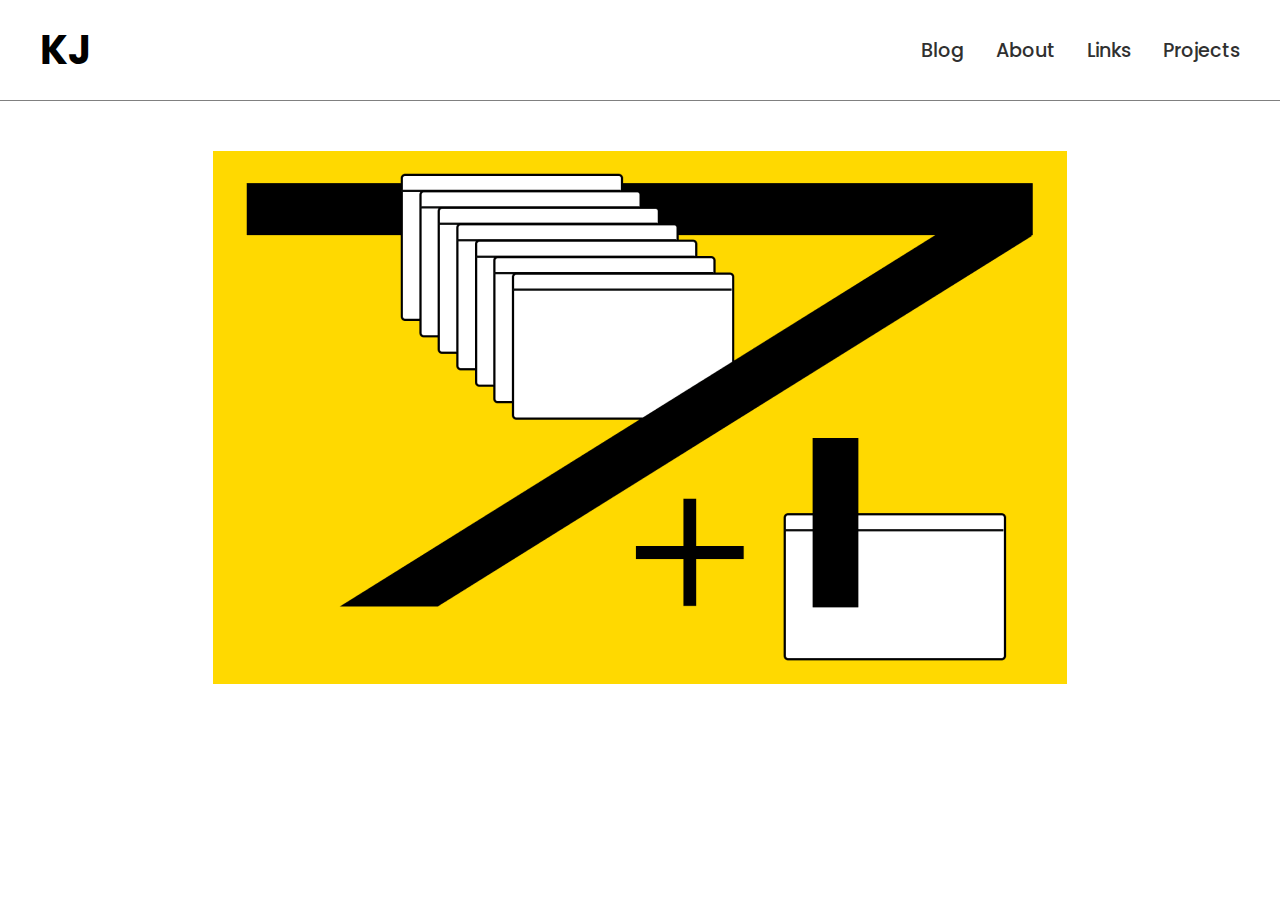
==== pages/index.html @ 1e933be9 "Commit to get things going" ====
<!DOCTYPE html>
<html lang="en">
<head>
    <meta charset="UTF-8">
    <meta http-equiv="X-UA-Compatible" content="IE=edge">
    <meta name="viewport" content="width=device-width, initial-scale=1.0">

    <!-- FONTS -->
    <link rel="stylesheet" href="font-stuffs\Butler_Stencil_Webfont\stylesheet.css">

    <link rel="preconnect" href="https://fonts.googleapis.com">
    <link rel="preconnect" href="https://fonts.gstatic.com" crossorigin>
    <link href="https://fonts.googleapis.com/css2?family=Amiri:ital@0;1&family=Poppins:wght@100;200;300;400;500;600;700;800;900&family=Space+Mono:wght@400;700&display=swap" rel="stylesheet">
    <link href='https://unpkg.com/boxicons@2.1.2/css/boxicons.min.css' rel='stylesheet'>

    <link rel="stylesheet" type="text/css" href="styles.css">
    <title>KJdotIO Blog</title>
</head>
<body>
    <nav class="navbar">
        <h1 class="logo">KJ</h1>
        <ul class="nav_items">
            <li class="nav_item desktop"><a class="nav_link" href="#">Blog</a></li>
            <li class="nav_item desktop"><a class="nav_link" href="#">About</a></li>
            <li class="nav_item desktop"><a class="nav_link" href="#">Links</a></li>
            <li class="nav_item desktop"><a class="nav_link" href="#">Projects</a></li>
            <li class="nav_item mobile"><i class="bx bx-menu"></i></li>
            
        </ul>
    </nav>

    <main>
        <div class="landingimage-container">
            <img src="../assets/landingpage_img.png" alt="" class="landingimage">
        </div>
    </main>
</body>
</html>
---- pages/styles.css ----
* {
  -webkit-box-sizing: border-box;
          box-sizing: border-box;
  margin: 0;
  padding: 0;
}

body {
  min-height: 100vh;
}

li {
  list-style-type: none;
}

main {
  margin: 50px 0px;
}

/* ===== Variables ===== */
/* ===== Fonts and Text ===== */
/* ===== Mixins ===== */
/* ===== Navbar Stuff ===== */
.navbar {
  font-family: "Poppins";
  display: -webkit-box;
  display: -ms-flexbox;
  display: flex;
  -webkit-box-align: center;
      -ms-flex-align: center;
          align-items: center;
  border-bottom: 1px solid gray;
  padding: 20px 40px;
}

.navbar .nav_items {
  display: -webkit-box;
  display: -ms-flexbox;
  display: flex;
}

.navbar .nav_link {
  display: none;
  text-decoration: none;
  color: #303030;
  font-size: 1.2rem;
  margin-left: 2rem;
  font-weight: 500;
}

.navbar .mobile {
  display: -webkit-box;
  display: -ms-flexbox;
  display: flex;
  -webkit-box-align: center;
      -ms-flex-align: center;
          align-items: center;
  font-size: 2.5rem;
}

.logo {
  margin-right: auto;
  font-size: 2.5rem;
}

/* ===== Landing Page Stuff ===== */
.landingimage-container {
  display: -webkit-box;
  display: -ms-flexbox;
  display: flex;
  -webkit-box-pack: center;
      -ms-flex-pack: center;
          justify-content: center;
}

.landingimage-container .landingimage {
  max-width: 100%;
}

@media (min-width: 768px) {
  .navbar .nav_link {
    display: block;
  }
  .navbar .mobile {
    display: none;
  }
}
/*# sourceMappingURL=styles.css.map */
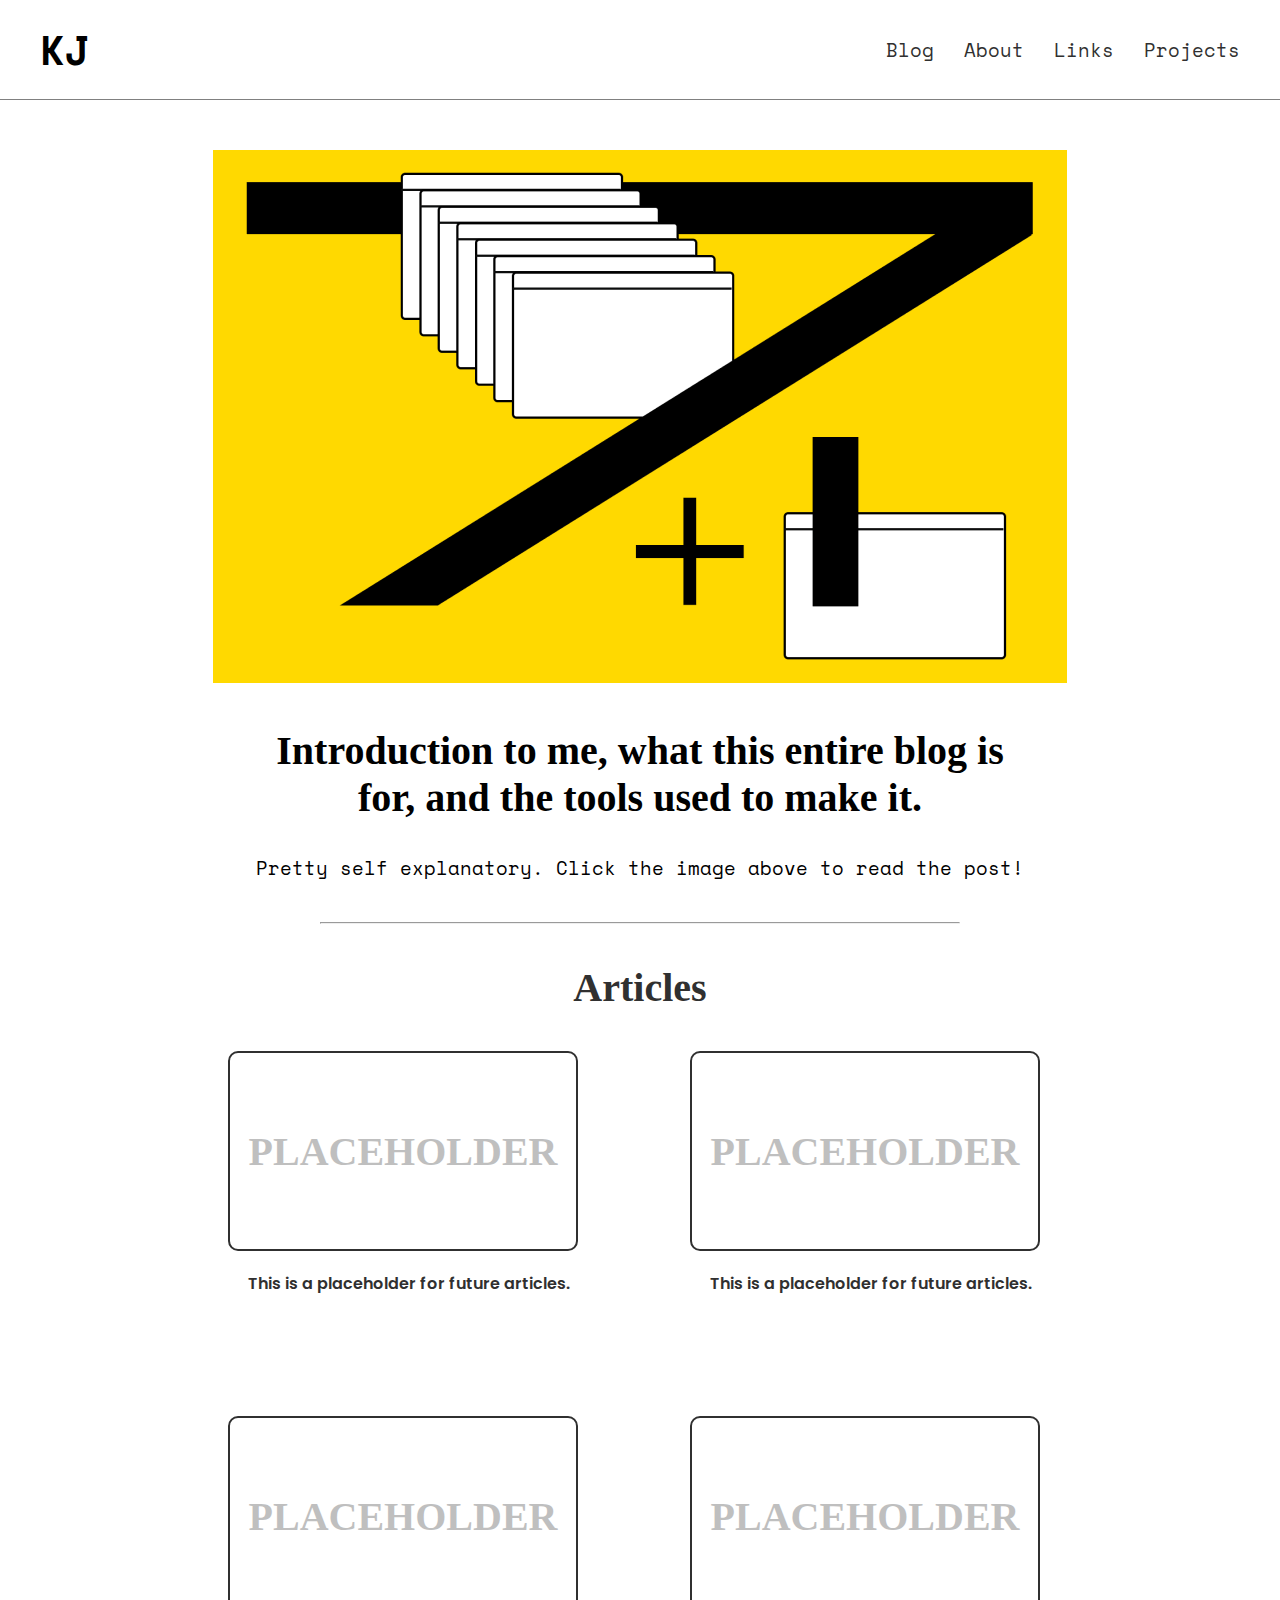
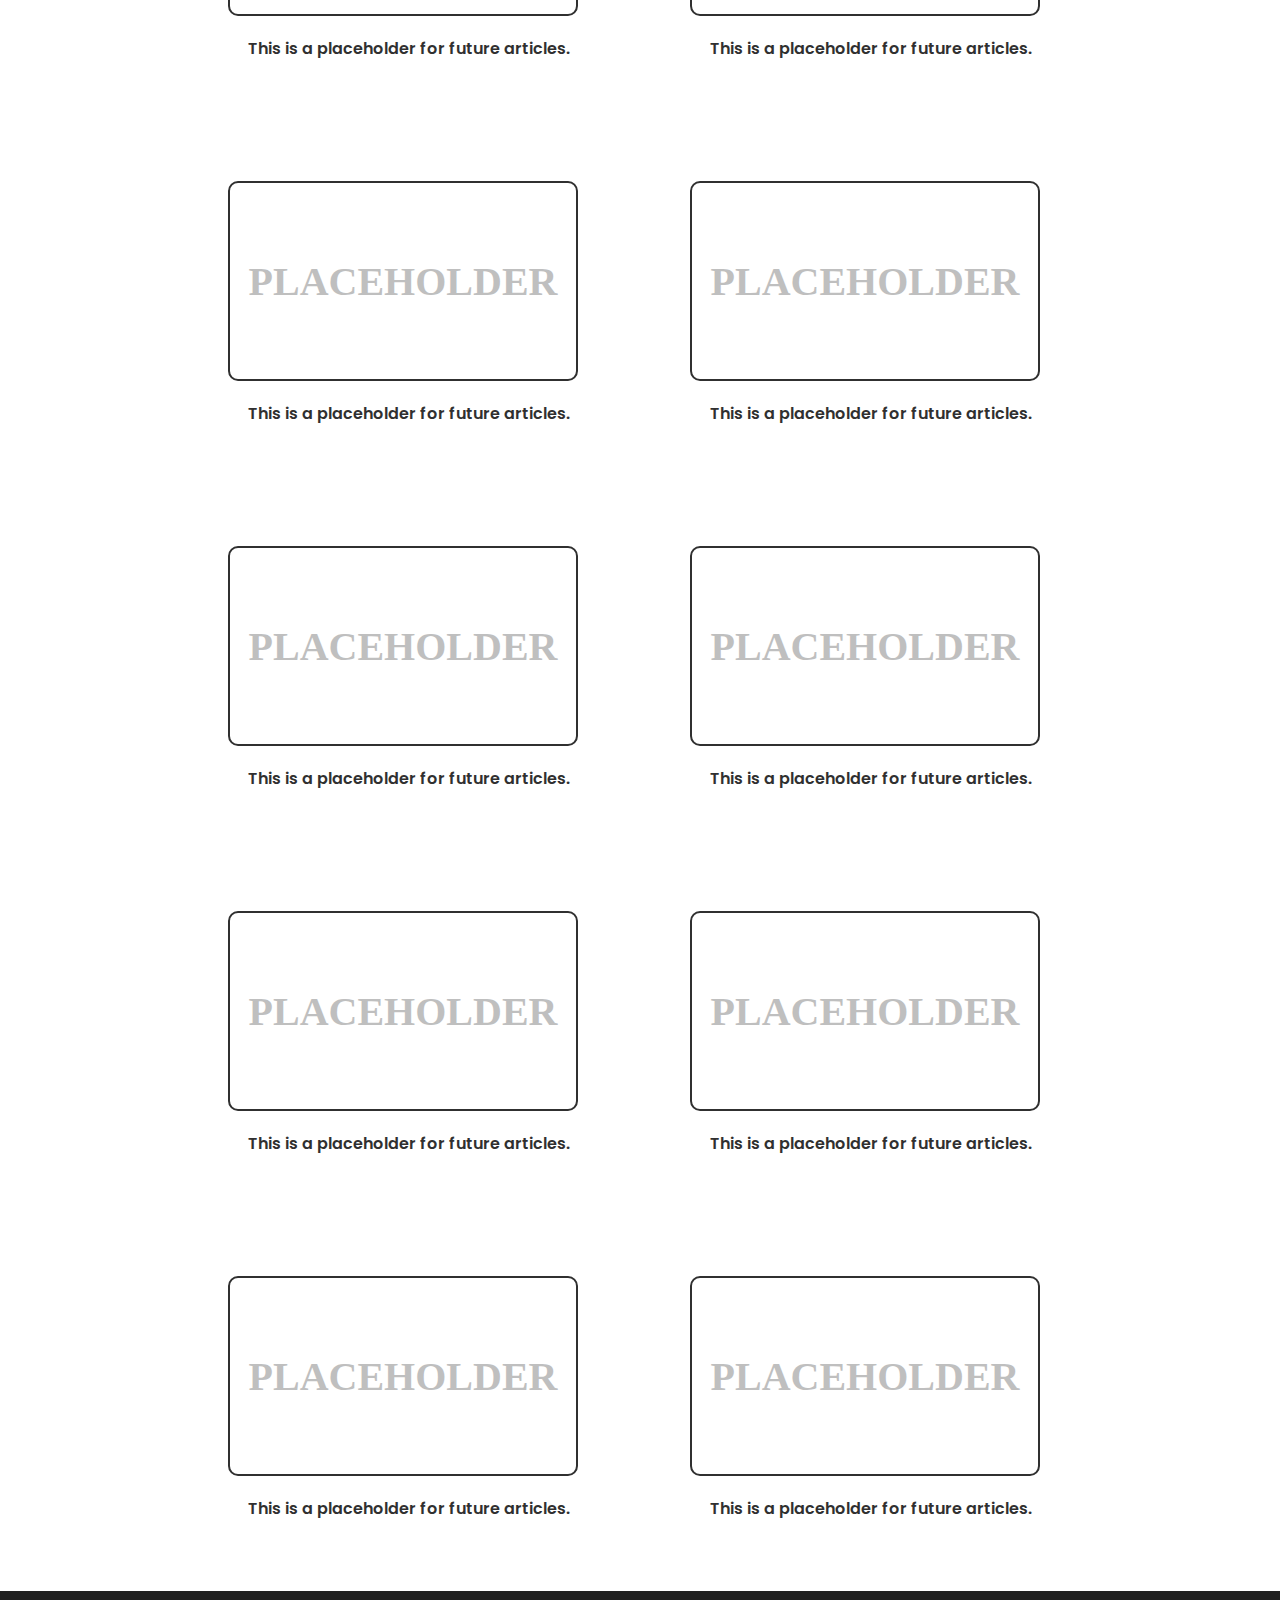
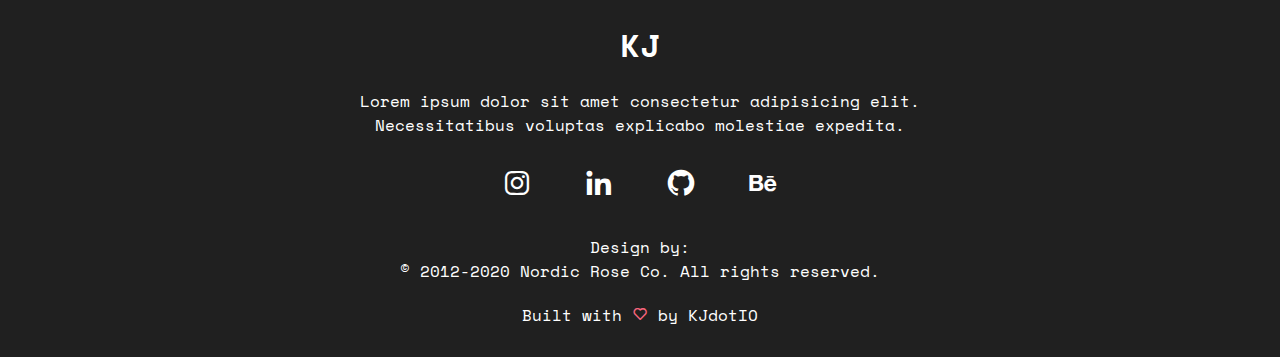
==== commit 1ab84806: "finished the landing page" ====
--- a/pages/index.html
+++ b/pages/index.html
@@ -31,8 +31,93 @@
 
     <main>
         <div class="landingimage-container">
-            <img src="../assets/landingpage_img.png" alt="" class="landingimage">
+            <a href="#">
+                <img src="../assets/landingpage_img.png" alt="" class="landingimage">
+
+            </a>
+        </div>
+
+        <div class="landingpage_text-container">
+            <h1 class="landingpage_header">Introduction to me, what this entire blog is for, and the tools used to make it.</h1>
+        </div>
+        <p class="landingpage_desc">Pretty self explanatory. Click the image above to read the post!</p>
+
+        <div class="divider">
+            <hr class="line">
+        </div>
+
+        <h1 class="articles_header">Articles</h1>
+
+        <div class="articles-grid">
+            <!-- Main -->
+            <div class="article-container">
+                <div class="img-placeholder"><h1 class="placeholder_text">PLACEHOLDER</h1></div>
+                <p class="article_desc">This is a placeholder for future articles.</p>
+            </div>
+
+            <!-- Placeholder Cards -->
+            <div class="article-container">
+                <div class="img-placeholder"><h1 class="placeholder_text">PLACEHOLDER</h1></div>
+                <p class="article_desc">This is a placeholder for future articles.</p>
+            </div>
+            <div class="article-container">
+                <div class="img-placeholder"><h1 class="placeholder_text">PLACEHOLDER</h1></div>
+                <p class="article_desc">This is a placeholder for future articles.</p>
+            </div>
+            <div class="article-container">
+                <div class="img-placeholder"><h1 class="placeholder_text">PLACEHOLDER</h1></div>
+                <p class="article_desc">This is a placeholder for future articles.</p>
+            </div>
+            <div class="article-container">
+                <div class="img-placeholder"><h1 class="placeholder_text">PLACEHOLDER</h1></div>
+                <p class="article_desc">This is a placeholder for future articles.</p>
+            </div>
+            <div class="article-container">
+                <div class="img-placeholder"><h1 class="placeholder_text">PLACEHOLDER</h1></div>
+                <p class="article_desc">This is a placeholder for future articles.</p>
+            </div>
+            <div class="article-container">
+                <div class="img-placeholder"><h1 class="placeholder_text">PLACEHOLDER</h1></div>
+                <p class="article_desc">This is a placeholder for future articles.</p>
+            </div>
+            <div class="article-container">
+                <div class="img-placeholder"><h1 class="placeholder_text">PLACEHOLDER</h1></div>
+                <p class="article_desc">This is a placeholder for future articles.</p>
+            </div>
+            <div class="article-container">
+                <div class="img-placeholder"><h1 class="placeholder_text">PLACEHOLDER</h1></div>
+                <p class="article_desc">This is a placeholder for future articles.</p>
+            </div>
+            <div class="article-container">
+                <div class="img-placeholder"><h1 class="placeholder_text">PLACEHOLDER</h1></div>
+                <p class="article_desc">This is a placeholder for future articles.</p>
+            </div>
+            <div class="article-container">
+                <div class="img-placeholder"><h1 class="placeholder_text">PLACEHOLDER</h1></div>
+                <p class="article_desc">This is a placeholder for future articles.</p>
+            </div>
+            <div class="article-container">
+                <div class="img-placeholder"><h1 class="placeholder_text">PLACEHOLDER</h1></div>
+                <p class="article_desc">This is a placeholder for future articles.</p>
+            </div>
+        
+            
+            
         </div>
     </main>
+
+    <footer>
+        <h1>KJ</h1>
+        <p>Lorem ipsum dolor sit amet consectetur adipisicing elit. <br> Necessitatibus voluptas explicabo molestiae expedita. </p>
+        <ul class="socials">
+            <li class="social"><a href="#"><i class="bx bxl-instagram"></i></a></li>
+            <li class="social"><a href="#"><i class="bx bxl-linkedin"></i></a></li>
+            <li class="social"><a href="#"><i class="bx bxl-github"></i></a></li>
+            <li class="social"><a href="#"><i class="bx bxl-behance"></i></a></li>
+        </ul>
+        <p>Design by:</p>
+        <p>© 2012-2020 Nordic Rose Co. All rights reserved.</p>
+        <p class="me">Built with <i class="bx bx-heart"></i> by KJdotIO</p>
+    </footer>
 </body>
 </html>--- a/pages/styles.css
+++ b/pages/styles.css
@@ -13,6 +13,11 @@
   list-style-type: none;
 }
 
+a {
+  text-decoration: none;
+  color: #fff;
+}
+
 main {
   margin: 50px 0px;
 }
@@ -22,7 +27,7 @@
 /* ===== Mixins ===== */
 /* ===== Navbar Stuff ===== */
 .navbar {
-  font-family: "Poppins";
+  font-family: "Space Mono";
   display: -webkit-box;
   display: -ms-flexbox;
   display: flex;
@@ -37,6 +42,7 @@
   display: -webkit-box;
   display: -ms-flexbox;
   display: flex;
+  gap: 30px;
 }
 
 .navbar .nav_link {
@@ -44,8 +50,16 @@
   text-decoration: none;
   color: #303030;
   font-size: 1.2rem;
-  margin-left: 2rem;
   font-weight: 500;
+  border-bottom: 1px solid transparent;
+}
+
+.navbar .nav_link:hover {
+  border-bottom: 1px solid #303030;
+}
+
+.navbar .nav_link:active {
+  border-bottom: 1px solid #303030;
 }
 
 .navbar .mobile {
@@ -75,6 +89,187 @@
 
 .landingimage-container .landingimage {
   max-width: 100%;
+}
+
+.landingpage_text-container {
+  display: -webkit-box;
+  display: -ms-flexbox;
+  display: flex;
+  -webkit-box-pack: center;
+      -ms-flex-pack: center;
+          justify-content: center;
+  text-align: center;
+  margin-top: 40px;
+}
+
+.landingpage_text-container .landingpage_header {
+  padding: 0px 40px;
+  font-family: "Butler Stencil";
+  font-size: 2.5rem;
+  width: 858px;
+}
+
+.landingpage_desc {
+  margin-top: 2rem;
+  display: -webkit-box;
+  display: -ms-flexbox;
+  display: flex;
+  -webkit-box-pack: center;
+      -ms-flex-pack: center;
+          justify-content: center;
+  padding: 0px 40px;
+  text-align: center;
+  font-family: "Space Mono";
+  font-size: 1.2rem;
+  margin-bottom: 40px;
+}
+
+.divider {
+  display: -webkit-box;
+  display: -ms-flexbox;
+  display: flex;
+  -webkit-box-pack: center;
+      -ms-flex-pack: center;
+          justify-content: center;
+  margin-bottom: 40px;
+}
+
+.divider .line {
+  width: 640px;
+  max-width: 90%;
+}
+
+/* ===== Articles stuffs ===== */
+.articles_header {
+  font-family: "Butler Stencil";
+  font-size: 2.5rem;
+  color: #303030;
+  text-align: center;
+  margin-bottom: 40px;
+}
+
+.articles-grid {
+  display: -webkit-box;
+  display: -ms-flexbox;
+  display: flex;
+  -ms-flex-wrap: wrap;
+      flex-wrap: wrap;
+  -webkit-box-flex: 1;
+      -ms-flex: 1;
+          flex: 1;
+  -webkit-box-pack: center;
+      -ms-flex-pack: center;
+          justify-content: center;
+  gap: 100px;
+  padding: 0 150px;
+  max-width: 100%;
+}
+
+.img-placeholder {
+  width: 350px;
+  height: 200px;
+  border: 2px solid #303030;
+  border-radius: 10px;
+  display: -webkit-box;
+  display: -ms-flexbox;
+  display: flex;
+  -webkit-box-pack: center;
+      -ms-flex-pack: center;
+          justify-content: center;
+  -webkit-box-align: center;
+      -ms-flex-align: center;
+          align-items: center;
+  -webkit-transition: 200ms ease-in-out;
+  transition: 200ms ease-in-out;
+  cursor: pointer;
+}
+
+.img-placeholder:hover {
+  -webkit-transform: scale(1.1);
+          transform: scale(1.1);
+}
+
+.img-placeholder:focus {
+  -webkit-transform: scale(1.1);
+          transform: scale(1.1);
+}
+
+.placeholder_text {
+  opacity: 30%;
+  font-family: "Butler Stencil";
+  font-size: 2.5rem;
+  color: #303030;
+}
+
+.article_desc {
+  text-align: center;
+  font-family: "Poppins";
+  font-size: 1rem;
+  font-weight: 600;
+  color: #303030;
+  padding: 20px;
+  cursor: pointer;
+}
+
+.article_desc:hover {
+  -webkit-text-decoration: underline 2px;
+          text-decoration: underline 2px;
+}
+
+.article_desc:focus {
+  -webkit-text-decoration: underline 2px;
+          text-decoration: underline 2px;
+}
+
+/*Footer Stuffs*/
+footer {
+  display: -webkit-box;
+  display: -ms-flexbox;
+  display: flex;
+  -webkit-box-pack: center;
+      -ms-flex-pack: center;
+          justify-content: center;
+  -webkit-box-align: center;
+      -ms-flex-align: center;
+          align-items: center;
+  -webkit-box-orient: vertical;
+  -webkit-box-direction: normal;
+      -ms-flex-direction: column;
+          flex-direction: column;
+  background-color: #202020;
+  color: #fff;
+  padding: 30px;
+}
+
+footer h1 {
+  margin-bottom: 20px;
+  font-family: "Space Mono";
+}
+
+footer p {
+  font-family: "Space Mono";
+  text-align: center;
+  padding: 0 50px;
+}
+
+footer .socials {
+  display: -webkit-box;
+  display: -ms-flexbox;
+  display: flex;
+  -webkit-box-align: center;
+      -ms-flex-align: center;
+          align-items: center;
+  font-size: 2rem;
+  gap: 50px;
+  margin: 30px;
+}
+
+footer .me {
+  margin-top: 20px;
+}
+
+footer .bx-heart {
+  color: #f8657d;
 }
 
 @media (min-width: 768px) {
